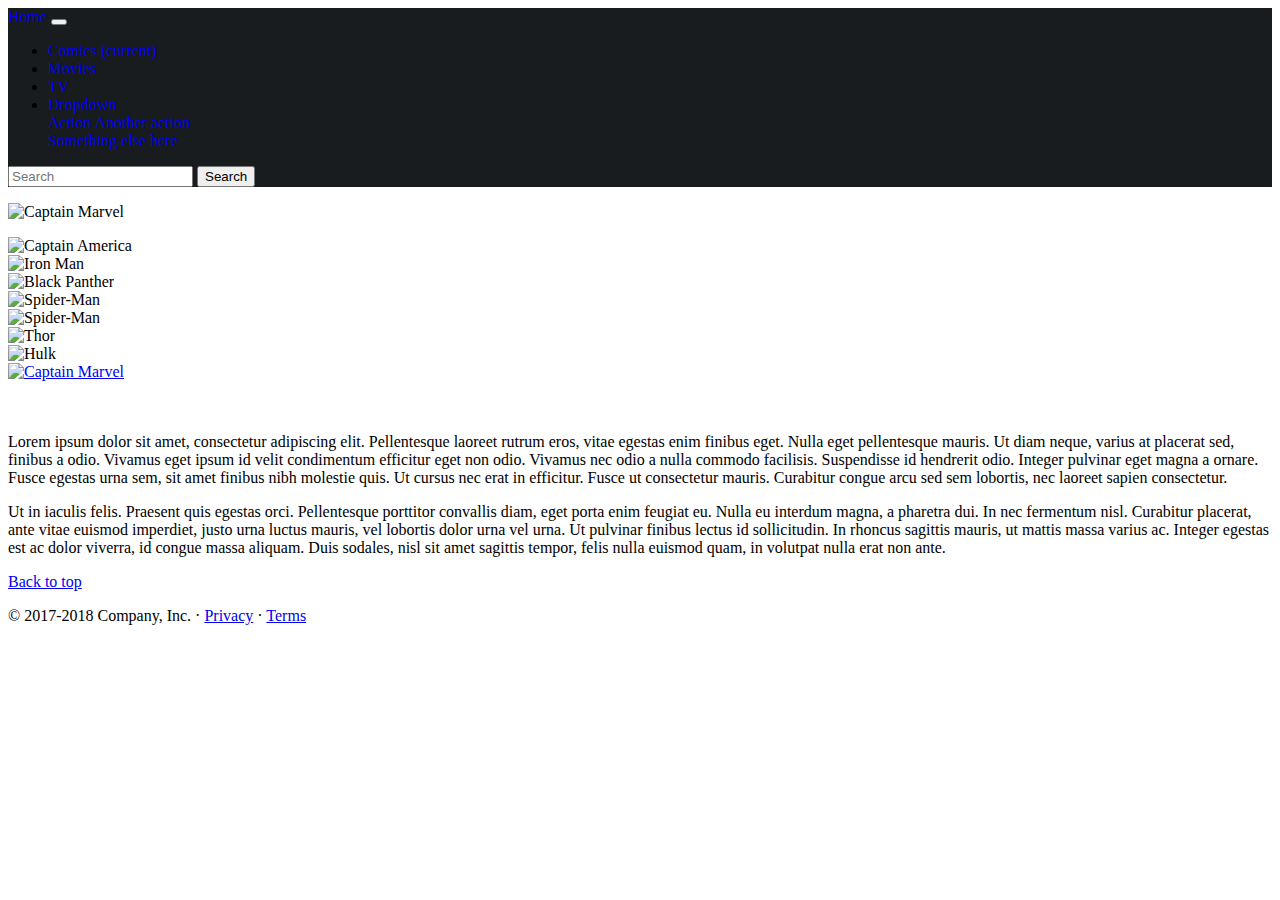
==== index.html @ 4c30fb16 "Update index.html" ====
<!DOCTYPE html>
<html lang="en">
<head>
  <meta charset="UTF-8">
  <meta name="viewport" content="width=device-width, initial-scale=1.0">
  <title>Home</title>
  <link rel="stylesheet" href="https://stackpath.bootstrapcdn.com/bootstrap/4.1.3/css/bootstrap.min.css" integrity="sha384-MCw98/SFnGE8fJT3GXwEOngsV7Zt27NXFoaoApmYm81iuXoPkFOJwJ8ERdknLPMO" crossorigin="anonymous">

  <link rel="stylesheet"
href="/Users/chanellshorter/Documents/Super-Hero-Site/style.css" />




  <link href="https://fonts.googleapis.com/css?family=Open+Sans:300,400,700" rel="stylesheet">


</head>
<body>
<!--NAVIGATION-->

    <nav class="navbar navbar-expand-lg navbar navbar-dark" style="background-color: #181C1F">
        <a class="navbar-brand" href="#">Home</a>
        <button class="navbar-toggler" type="button" data-toggle="collapse" data-target="#navbarSupportedContent" aria-controls="navbarSupportedContent" aria-expanded="false" aria-label="Toggle navigation">
          <span class="navbar-toggler-icon"></span>
        </button>

        <div class="collapse navbar-collapse" id="navbarSupportedContent">
          <ul class="navbar-nav mr-auto">
            <li class="nav-item">
              <a class="nav-link" href="#">Comics <span class="sr-only">(current)</span></a>
            </li>
            <li class="nav-item">
              <a class="nav-link" href="#">Movies</a>
            </li>
            <li class="nav-item">
              <a class="nav-link" href="#">TV</a>
            </li>
            <li class="nav-item dropdown active">
              <a class="nav-link dropdown-toggle" href="#" id="navbarDropdown" role="button" data-toggle="dropdown" aria-haspopup="true" aria-expanded="false">
                Dropdown
              </a>
              <div class="dropdown-menu" aria-labelledby="navbarDropdown">
                <a class="dropdown-item" href="#">Action</a>
                <a class="dropdown-item" href="#">Another action</a>
                <div class="dropdown-divider"></div>
                <a class="dropdown-item" href="#">Something else here</a>
              </div>
            </li>

          </ul>
          <form class="form-inline my-2 my-lg-0">
            <input class="form-control mr-sm-2" type="search" placeholder="Search" aria-label="Search" >
            <button class="btn btn-outline-success my-2 my-sm-0"   type="submit" >Search</button>
          </form>
        </div>
</nav>
<!--END NAVIGATION-->

    <!--HEADER CONTENT-->

      <div class="container">

        <p>

          <img src="https://via.placeholder.com/1280x430.jpgl.jpg" class="img-fluid shadow-sm mb-5 rounded" alt="Captain Marvel">
        </p>

    <!--BODY CONTENT-->
    <div class="container">

      <div class="row">
        <div class="col hovereffect">
          <img class="img-responsive" src="/Users/chanellshorter/Documents/GitHub/Sites/AcedMyNEWTS.github.io/images/character-cards-captain-america.png"  class="img-fluid shadow-sm mb-5 rounded" alt="Captain America">
        </div>
        <div class="col hovereffect">
          <img class="img-responsive" src="/Users/chanellshorter/Documents/GitHub/Sites/AcedMyNEWTS.github.io/images/character-cards-iron-man.png"  class="img-fluid shadow-sm mb-5 rounded" alt="Iron Man">
        </div>
        <div class="col hovereffect">
          <img class="img-responsive" src="
        AcedMyNEWTS.github.io/images/character-cards-black-panther.png"  class="img-fluid shadow-sm mb-5 rounded" alt="Black Panther">
        </div>
        <div class="col hovereffect">
          <img class="img-responsive" src="/Users/chanellshorter/Documents/GitHub/Sites/AcedMyNEWTS.github.io/images/character-cards-spiderman.png"  class="img-fluid shadow-sm mb-5 rounded" alt="Spider-Man" class="figure">
        </div>
      </div>

      <div class="row">
        <div class="col hovereffect">
          <img class="img-responsive" src="/Users/chanellshorter/Documents/GitHub/Sites/AcedMyNEWTS.github.io/images/character-cards-spiderman.png" class="img-fluid shadow-sm mb-5 rounded" alt="Spider-Man" class="figure">
        </div>
        <div class="col hovereffect">
          <img class="img-responsive" src="/Users/chanellshorter/Documents/GitHub/Sites/AcedMyNEWTS.github.io/images/character-cards-Thor.png" class="img-fluid shadow-sm mb-5 rounded" alt="Thor">
        </div>
        <div class="col hovereffect">
          <img class="img-responsive" src="/Users/chanellshorter/Documents/GitHub/Sites/AcedMyNEWTS.github.io/images/character-cards-hulk.png" class="img-fluid shadow-sm mb-5 rounded" alt="Hulk">
        </div>
        <div class="col hovereffect">
        <a href="/Users/chanellshorter/Documents/Super-Hero-Site/captain-marvel.html">
          <img class="img-responsive" src="/Users/chanellshorter/Documents/GitHub/Sites/AcedMyNEWTS.github.io/images/character-cards-cap-marvel.png" class="img-fluid shadow-sm mb-5 rounded" alt="Captain Marvel">
        </a>
        </div>
      </div>



</div>
  <!--END BODY CONTENT-->

<br />
<br />
        <div class="container">
              <p>Lorem ipsum dolor sit amet, consectetur adipiscing elit. Pellentesque laoreet rutrum eros, vitae egestas enim finibus eget. Nulla eget pellentesque mauris. Ut diam neque, varius at placerat sed, finibus a odio. Vivamus eget ipsum id velit condimentum efficitur eget non odio. Vivamus nec odio a nulla commodo facilisis. Suspendisse id hendrerit odio. Integer pulvinar eget magna a ornare. Fusce egestas urna sem, sit amet finibus nibh molestie quis. Ut cursus nec erat in efficitur. Fusce ut consectetur mauris. Curabitur congue arcu sed sem lobortis, nec laoreet sapien consectetur.</p>

<p>Ut in iaculis felis. Praesent quis egestas orci. Pellentesque porttitor convallis diam, eget porta enim feugiat eu. Nulla eu interdum magna, a pharetra dui. In nec fermentum nisl. Curabitur placerat, ante vitae euismod imperdiet, justo urna luctus mauris, vel lobortis dolor urna vel urna. Ut pulvinar finibus lectus id sollicitudin. In rhoncus sagittis mauris, ut mattis massa varius ac. Integer egestas est ac dolor viverra, id congue massa aliquam. Duis sodales, nisl sit amet sagittis tempor, felis nulla euismod quam, in volutpat nulla erat non ante.</p>
        </div>

        <!--FOOTER CONTENT-->
        <footer class="container">
        <p class="float-right"><a href="#">Back to top</a></p>
        <p>&copy; 2017-2018 Company, Inc. &middot; <a href="#">Privacy</a> &middot; <a href="#">Terms</a></p>
      </footer>
      <!--END FOOTER CONTENT-->
          <script src="https://code.jquery.com/jquery-3.3.1.slim.min.js" integrity="sha384-q8i/X+965DzO0rT7abK41JStQIAqVgRVzpbzo5smXKp4YfRvH+8abtTE1Pi6jizo" crossorigin="anonymous"></script>
          <script src="https://cdnjs.cloudflare.com/ajax/libs/popper.js/1.14.3/umd/popper.min.js" integrity="sha384-ZMP7rVo3mIykV+2+9J3UJ46jBk0WLaUAdn689aCwoqbBJiSnjAK/l8WvCWPIPm49" crossorigin="anonymous"></script>
          <script src="https://stackpath.bootstrapcdn.com/bootstrap/4.1.3/js/bootstrap.min.js" integrity="sha384-ChfqqxuZUCnJSK3+MXmPNIyE6ZbWh2IMqE241rYiqJxyMiZ6OW/JmZQ5stwEULTy" crossorigin="anonymous"></script>
</div>
</body>
</html>
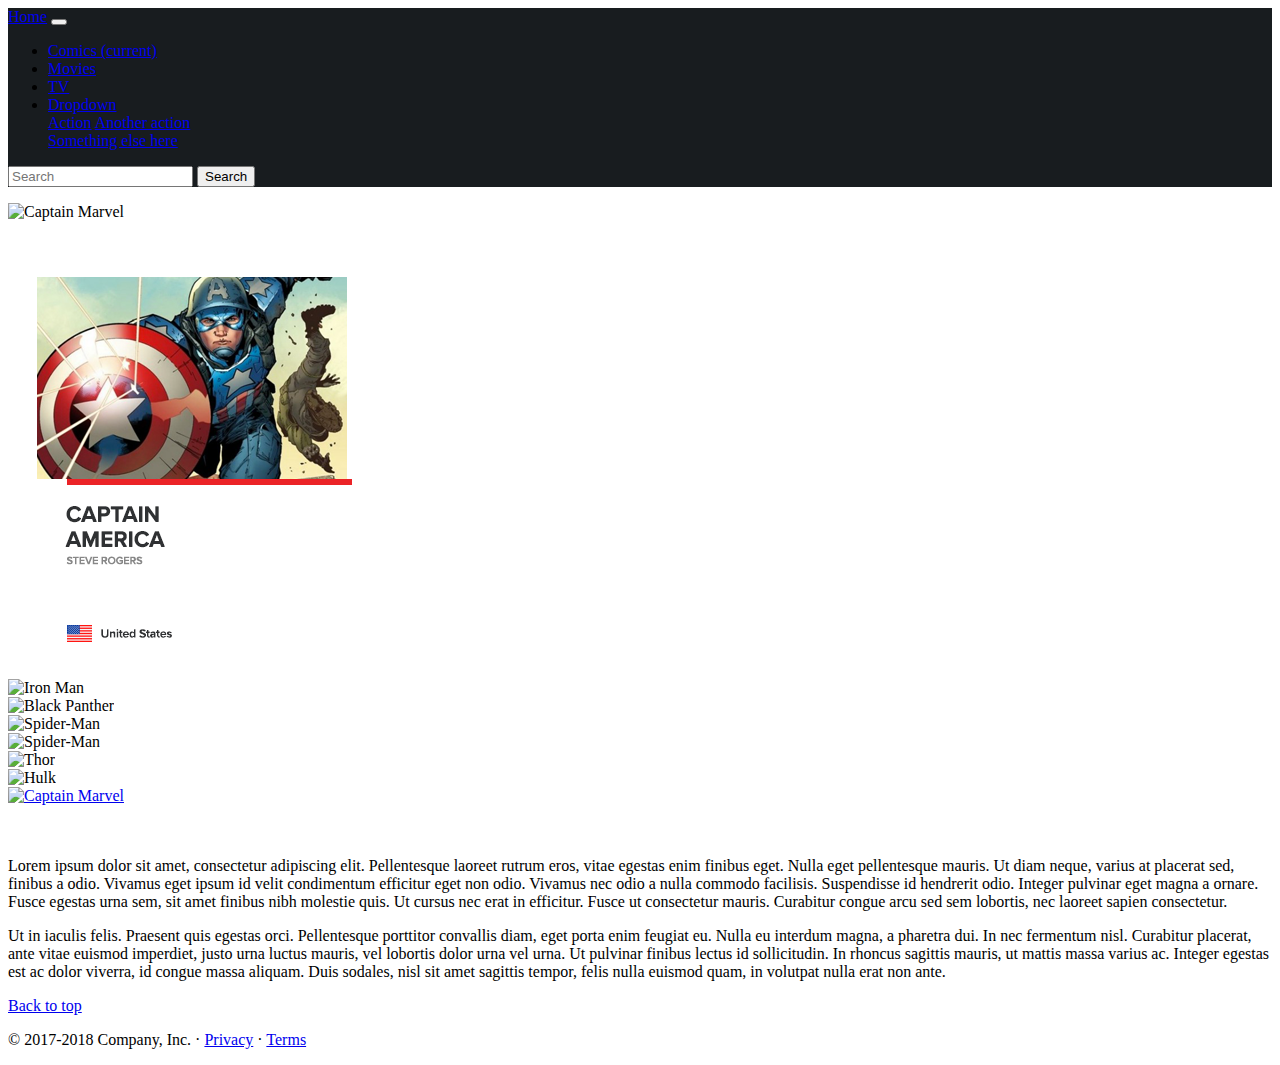
==== commit e29b5371: "Update index.html" ====
--- a/index.html
+++ b/index.html
@@ -71,33 +71,33 @@
 
       <div class="row">
         <div class="col hovereffect">
-          <img class="img-responsive" src="/Users/chanellshorter/Documents/GitHub/Sites/AcedMyNEWTS.github.io/images/character-cards-captain-america.png"  class="img-fluid shadow-sm mb-5 rounded" alt="Captain America">
+          <img class="img-responsive" src="  https://acedmynewts.github.io/images/character-cards-captain-america.png"  class="img-fluid shadow-sm mb-5 rounded" alt="Captain America">
         </div>
         <div class="col hovereffect">
-          <img class="img-responsive" src="/Users/chanellshorter/Documents/GitHub/Sites/AcedMyNEWTS.github.io/images/character-cards-iron-man.png"  class="img-fluid shadow-sm mb-5 rounded" alt="Iron Man">
+          <img class="img-responsive" src="  https://github.com/AcedMyNEWTS/AcedMyNEWTS.github.io/blob/master/images/character-cards-iron-man.png"  class="img-fluid shadow-sm mb-5 rounded" alt="Iron Man">
         </div>
         <div class="col hovereffect">
           <img class="img-responsive" src="
-        AcedMyNEWTS.github.io/images/character-cards-black-panther.png"  class="img-fluid shadow-sm mb-5 rounded" alt="Black Panther">
+        https://github.com/AcedMyNEWTS/AcedMyNEWTS.github.io/blob/master/images/character-cards-black-panther.png"  class="img-fluid shadow-sm mb-5 rounded" alt="Black Panther">
         </div>
         <div class="col hovereffect">
-          <img class="img-responsive" src="/Users/chanellshorter/Documents/GitHub/Sites/AcedMyNEWTS.github.io/images/character-cards-spiderman.png"  class="img-fluid shadow-sm mb-5 rounded" alt="Spider-Man" class="figure">
+          <img class="img-responsive" src="  https://github.com/AcedMyNEWTS/AcedMyNEWTS.github.io/blob/master/images/character-cards-spiderman.png"  class="img-fluid shadow-sm mb-5 rounded" alt="Spider-Man" class="figure">
         </div>
       </div>
 
       <div class="row">
         <div class="col hovereffect">
-          <img class="img-responsive" src="/Users/chanellshorter/Documents/GitHub/Sites/AcedMyNEWTS.github.io/images/character-cards-spiderman.png" class="img-fluid shadow-sm mb-5 rounded" alt="Spider-Man" class="figure">
+          <img class="img-responsive" src="  https://github.com/AcedMyNEWTS/AcedMyNEWTS.github.io/blob/master/images/character-cards-spiderman.png" class="img-fluid shadow-sm mb-5 rounded" alt="Spider-Man" class="figure">
         </div>
         <div class="col hovereffect">
-          <img class="img-responsive" src="/Users/chanellshorter/Documents/GitHub/Sites/AcedMyNEWTS.github.io/images/character-cards-Thor.png" class="img-fluid shadow-sm mb-5 rounded" alt="Thor">
+          <img class="img-responsive" src="  https://github.com/AcedMyNEWTS/AcedMyNEWTS.github.io/blob/master/images/character-cards-Thor.png" class="img-fluid shadow-sm mb-5 rounded" alt="Thor">
         </div>
         <div class="col hovereffect">
-          <img class="img-responsive" src="/Users/chanellshorter/Documents/GitHub/Sites/AcedMyNEWTS.github.io/images/character-cards-hulk.png" class="img-fluid shadow-sm mb-5 rounded" alt="Hulk">
+          <img class="img-responsive" src="  https://github.com/AcedMyNEWTS/AcedMyNEWTS.github.io/blob/master/images/character-cards-hulk.png" class="img-fluid shadow-sm mb-5 rounded" alt="Hulk">
         </div>
         <div class="col hovereffect">
-        <a href="/Users/chanellshorter/Documents/Super-Hero-Site/captain-marvel.html">
-          <img class="img-responsive" src="/Users/chanellshorter/Documents/GitHub/Sites/AcedMyNEWTS.github.io/images/character-cards-cap-marvel.png" class="img-fluid shadow-sm mb-5 rounded" alt="Captain Marvel">
+        <a href="/https://acedmynewts.github.io/captain-marvel.html">
+          <img class="img-responsive" src="  https://github.com/AcedMyNEWTS/AcedMyNEWTS.github.io/blob/master/images/character-cards-cap-marvel.png" class="img-fluid shadow-sm mb-5 rounded" alt="Captain Marvel">
         </a>
         </div>
       </div>
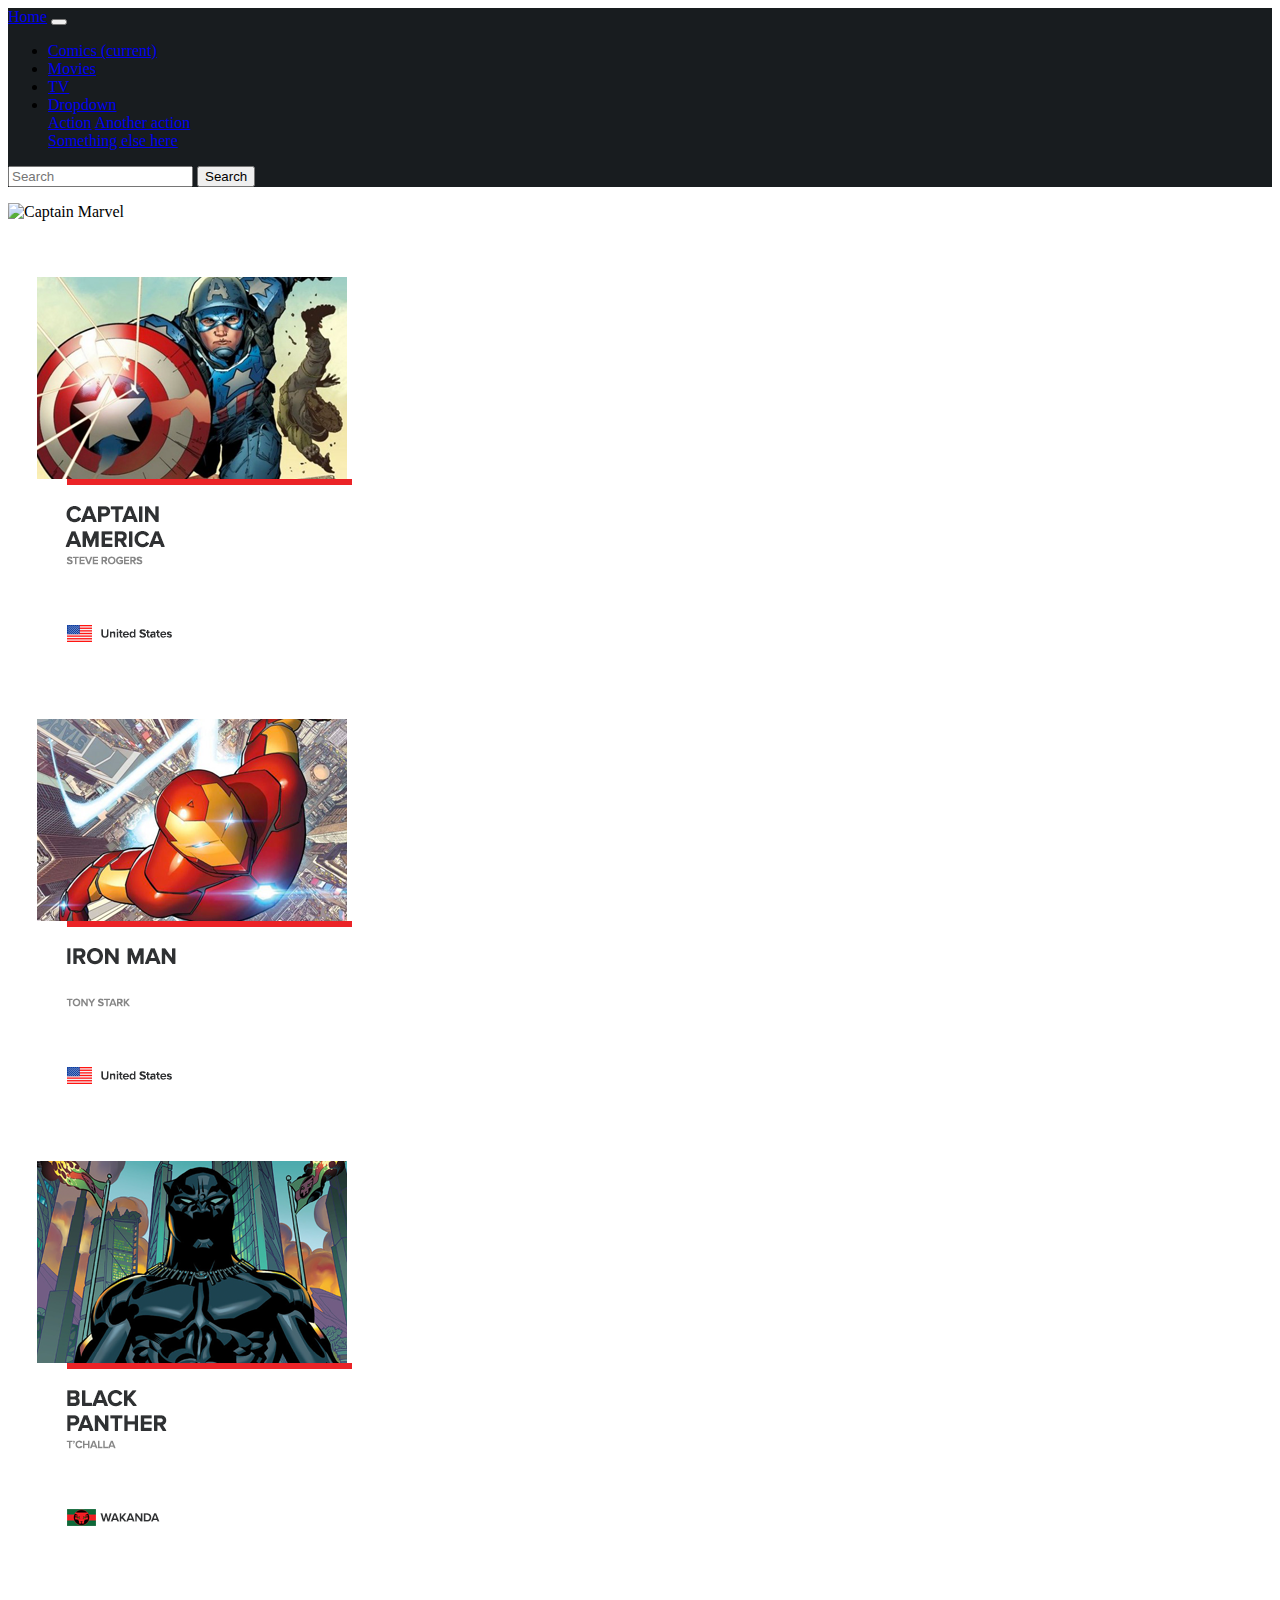
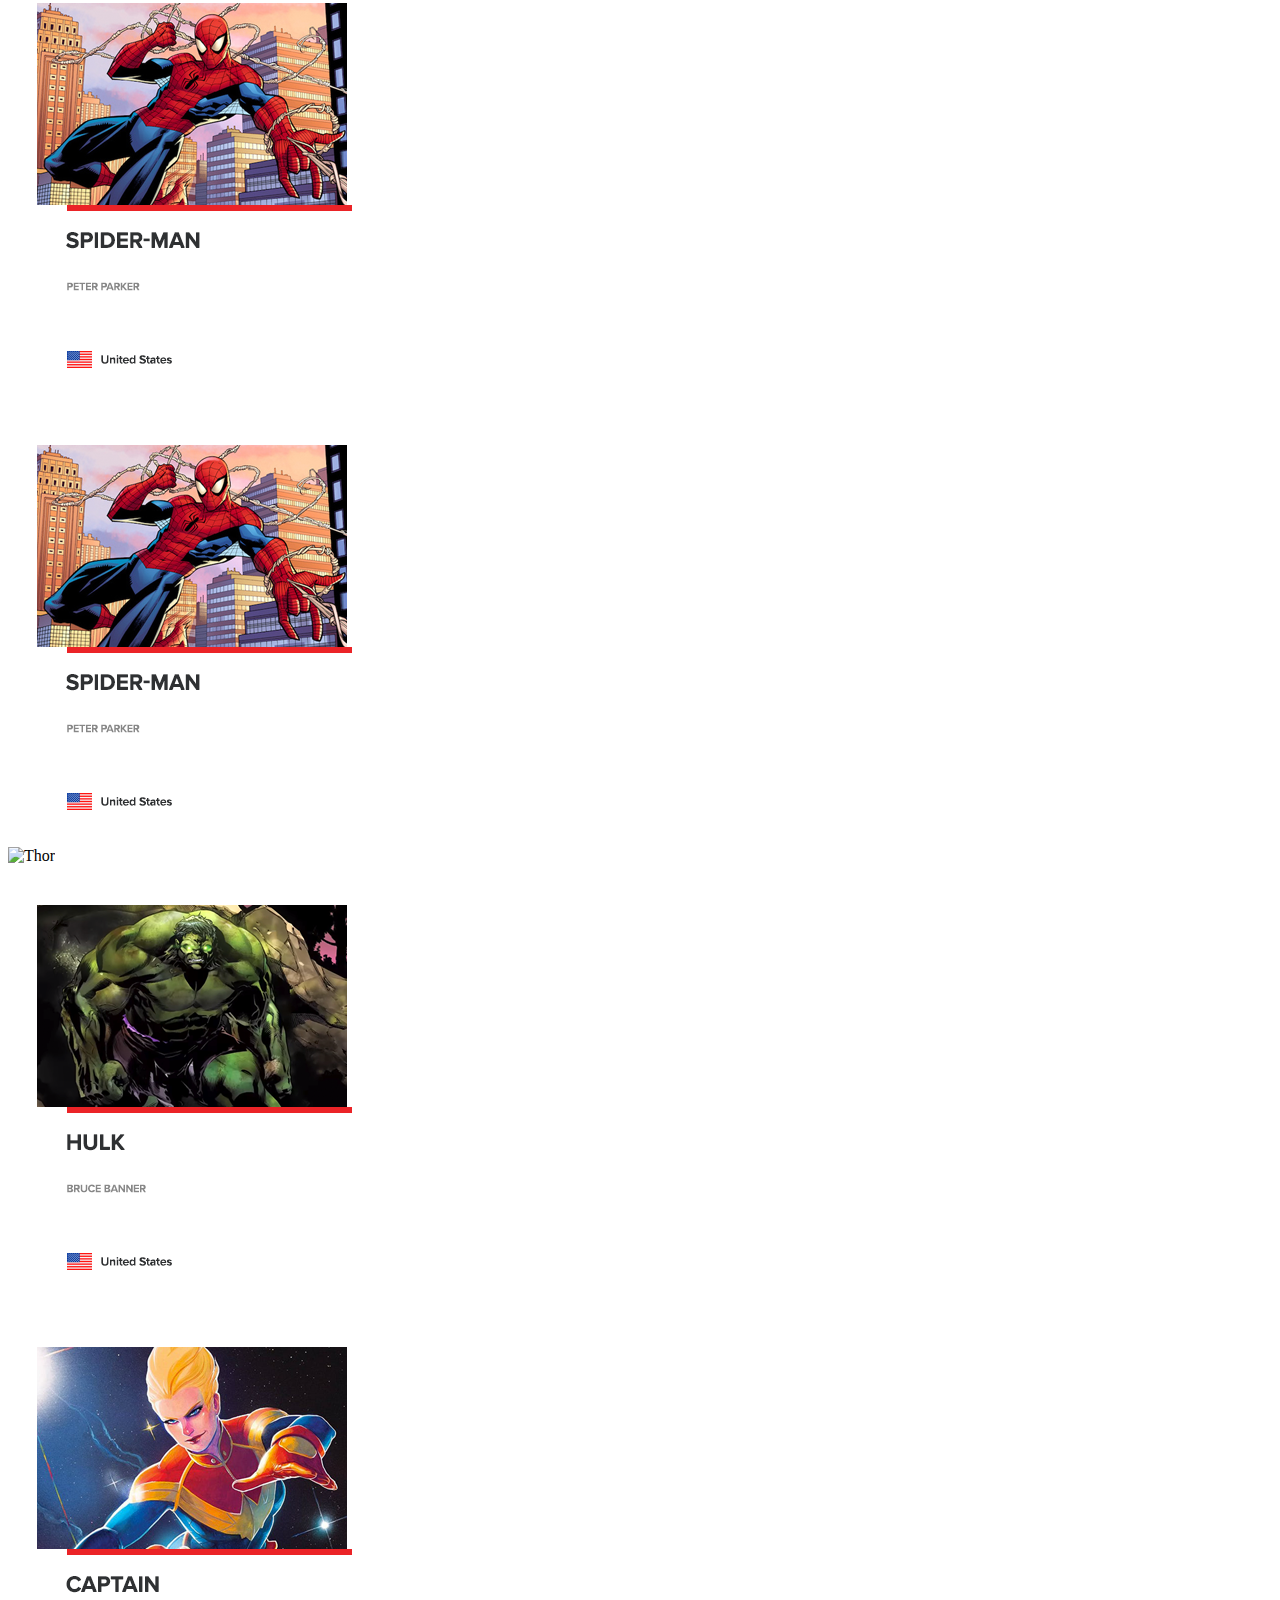
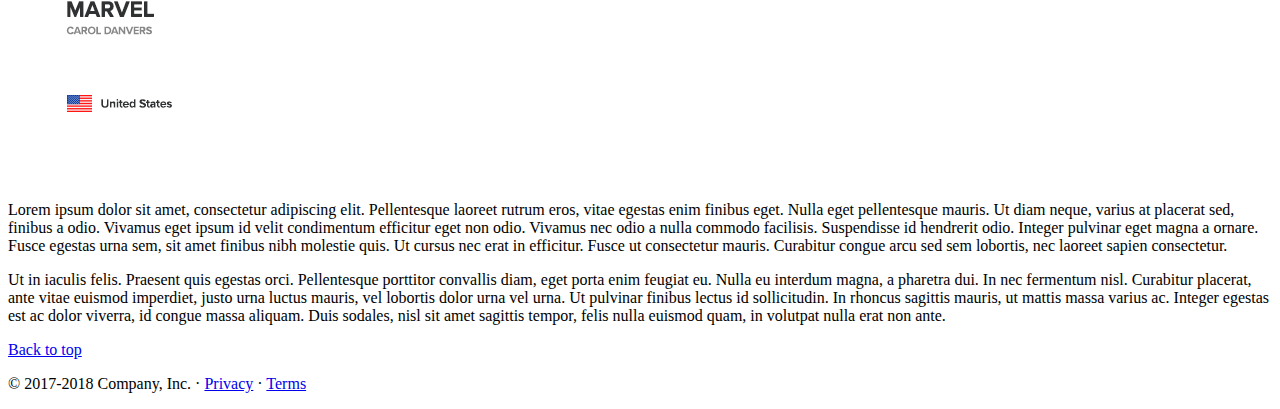
==== commit 0e5f3dc0: "Update index.html" ====
--- a/index.html
+++ b/index.html
@@ -74,30 +74,30 @@
           <img class="img-responsive" src="  https://acedmynewts.github.io/images/character-cards-captain-america.png"  class="img-fluid shadow-sm mb-5 rounded" alt="Captain America">
         </div>
         <div class="col hovereffect">
-          <img class="img-responsive" src="  https://github.com/AcedMyNEWTS/AcedMyNEWTS.github.io/blob/master/images/character-cards-iron-man.png"  class="img-fluid shadow-sm mb-5 rounded" alt="Iron Man">
+          <img class="img-responsive" src="  https://acedmynewts.github.io/images/character-cards-iron-man.png"  class="img-fluid shadow-sm mb-5 rounded" alt="Iron Man">
         </div>
         <div class="col hovereffect">
           <img class="img-responsive" src="
-        https://github.com/AcedMyNEWTS/AcedMyNEWTS.github.io/blob/master/images/character-cards-black-panther.png"  class="img-fluid shadow-sm mb-5 rounded" alt="Black Panther">
+        https://acedmynewts.github.io/images/character-cards-black-panther.png"  class="img-fluid shadow-sm mb-5 rounded" alt="Black Panther">
         </div>
         <div class="col hovereffect">
-          <img class="img-responsive" src="  https://github.com/AcedMyNEWTS/AcedMyNEWTS.github.io/blob/master/images/character-cards-spiderman.png"  class="img-fluid shadow-sm mb-5 rounded" alt="Spider-Man" class="figure">
+          <img class="img-responsive" src="  https://acedmynewts.github.io/images/character-cards-spiderman.png"  class="img-fluid shadow-sm mb-5 rounded" alt="Spider-Man" class="figure">
         </div>
       </div>
 
       <div class="row">
         <div class="col hovereffect">
-          <img class="img-responsive" src="  https://github.com/AcedMyNEWTS/AcedMyNEWTS.github.io/blob/master/images/character-cards-spiderman.png" class="img-fluid shadow-sm mb-5 rounded" alt="Spider-Man" class="figure">
+          <img class="img-responsive" src="  https://acedmynewts.github.io/images/character-cards-spiderman.png" class="img-fluid shadow-sm mb-5 rounded" alt="Spider-Man" class="figure">
         </div>
         <div class="col hovereffect">
-          <img class="img-responsive" src="  https://github.com/AcedMyNEWTS/AcedMyNEWTS.github.io/blob/master/images/character-cards-Thor.png" class="img-fluid shadow-sm mb-5 rounded" alt="Thor">
+          <img class="img-responsive" src="  https://acedmynewts.github.io/images/character-cards-Thor.png" class="img-fluid shadow-sm mb-5 rounded" alt="Thor">
         </div>
         <div class="col hovereffect">
-          <img class="img-responsive" src="  https://github.com/AcedMyNEWTS/AcedMyNEWTS.github.io/blob/master/images/character-cards-hulk.png" class="img-fluid shadow-sm mb-5 rounded" alt="Hulk">
+          <img class="img-responsive" src="  https://acedmynewts.github.io/images/character-cards-hulk.png" class="img-fluid shadow-sm mb-5 rounded" alt="Hulk">
         </div>
         <div class="col hovereffect">
         <a href="/https://acedmynewts.github.io/captain-marvel.html">
-          <img class="img-responsive" src="  https://github.com/AcedMyNEWTS/AcedMyNEWTS.github.io/blob/master/images/character-cards-cap-marvel.png" class="img-fluid shadow-sm mb-5 rounded" alt="Captain Marvel">
+          <img class="img-responsive" src="  https://acedmynewts.github.io/images/character-cards-cap-marvel.png" class="img-fluid shadow-sm mb-5 rounded" alt="Captain Marvel">
         </a>
         </div>
       </div>
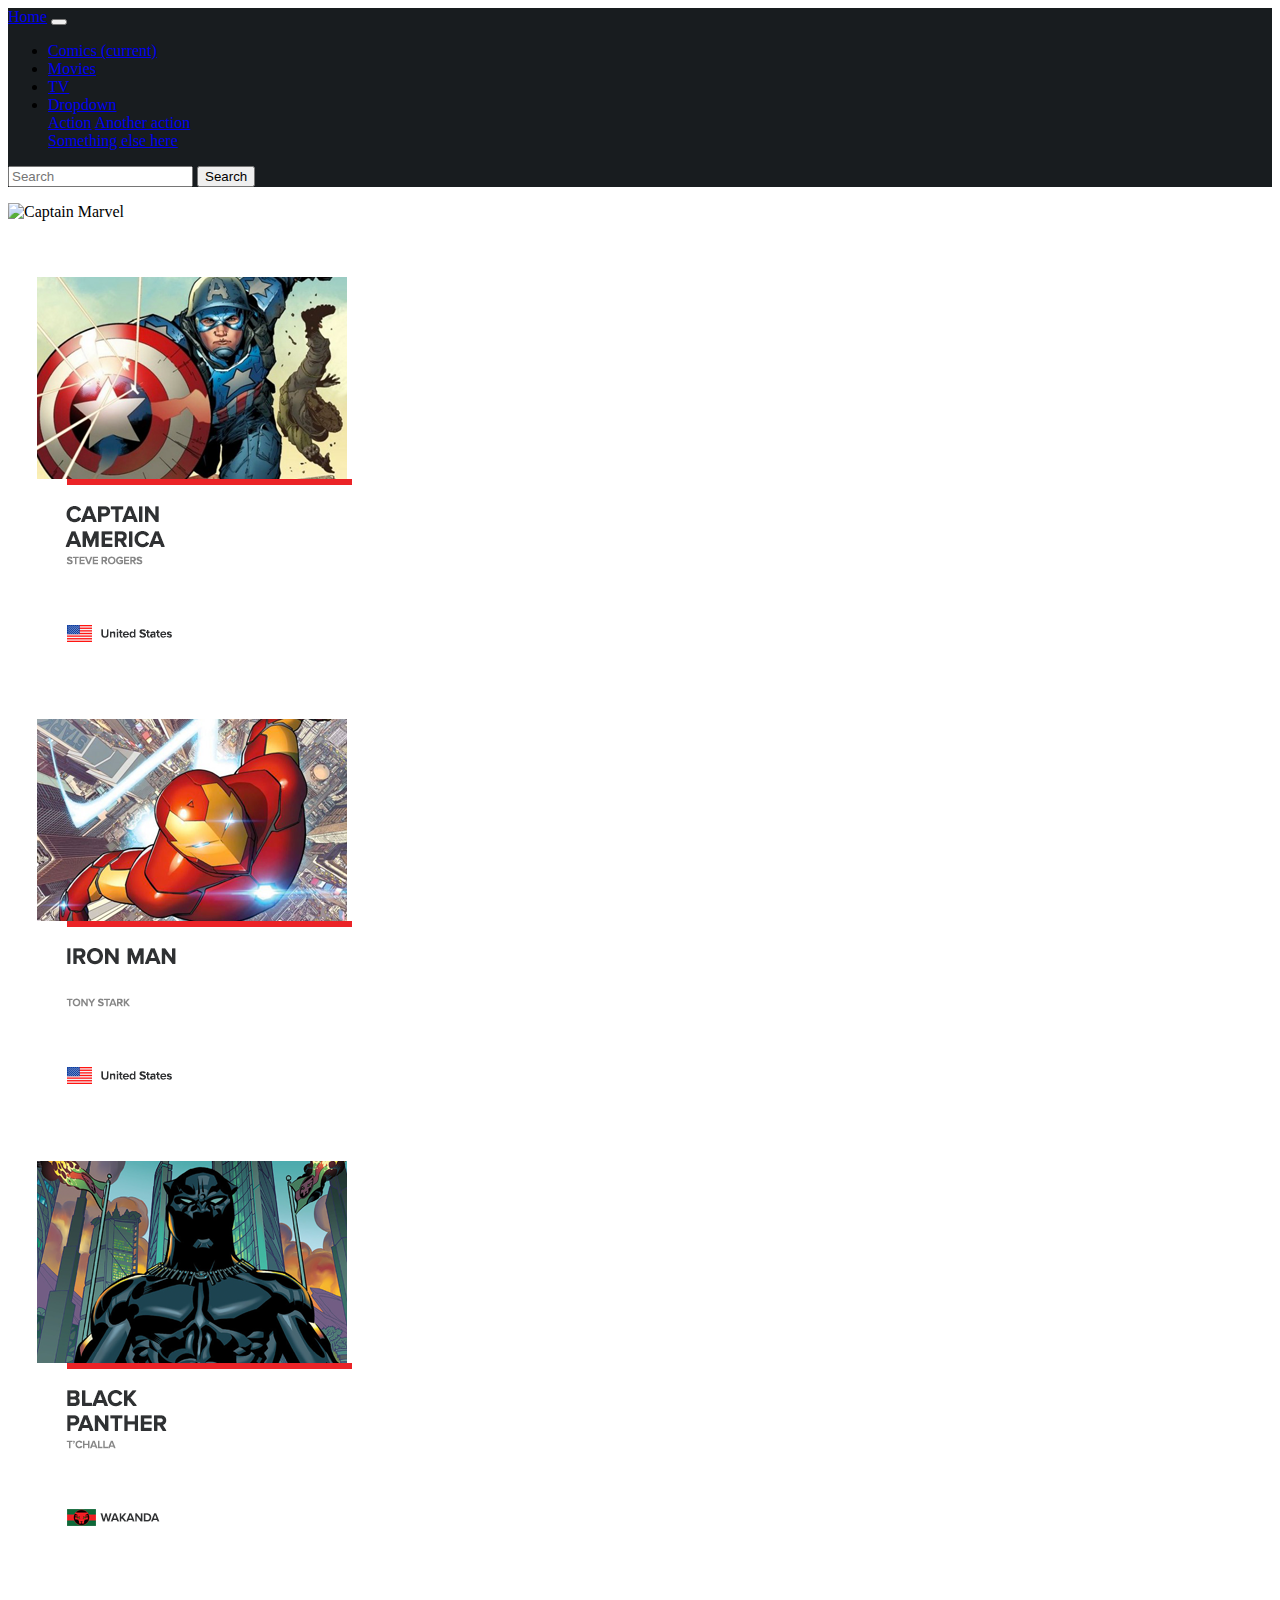
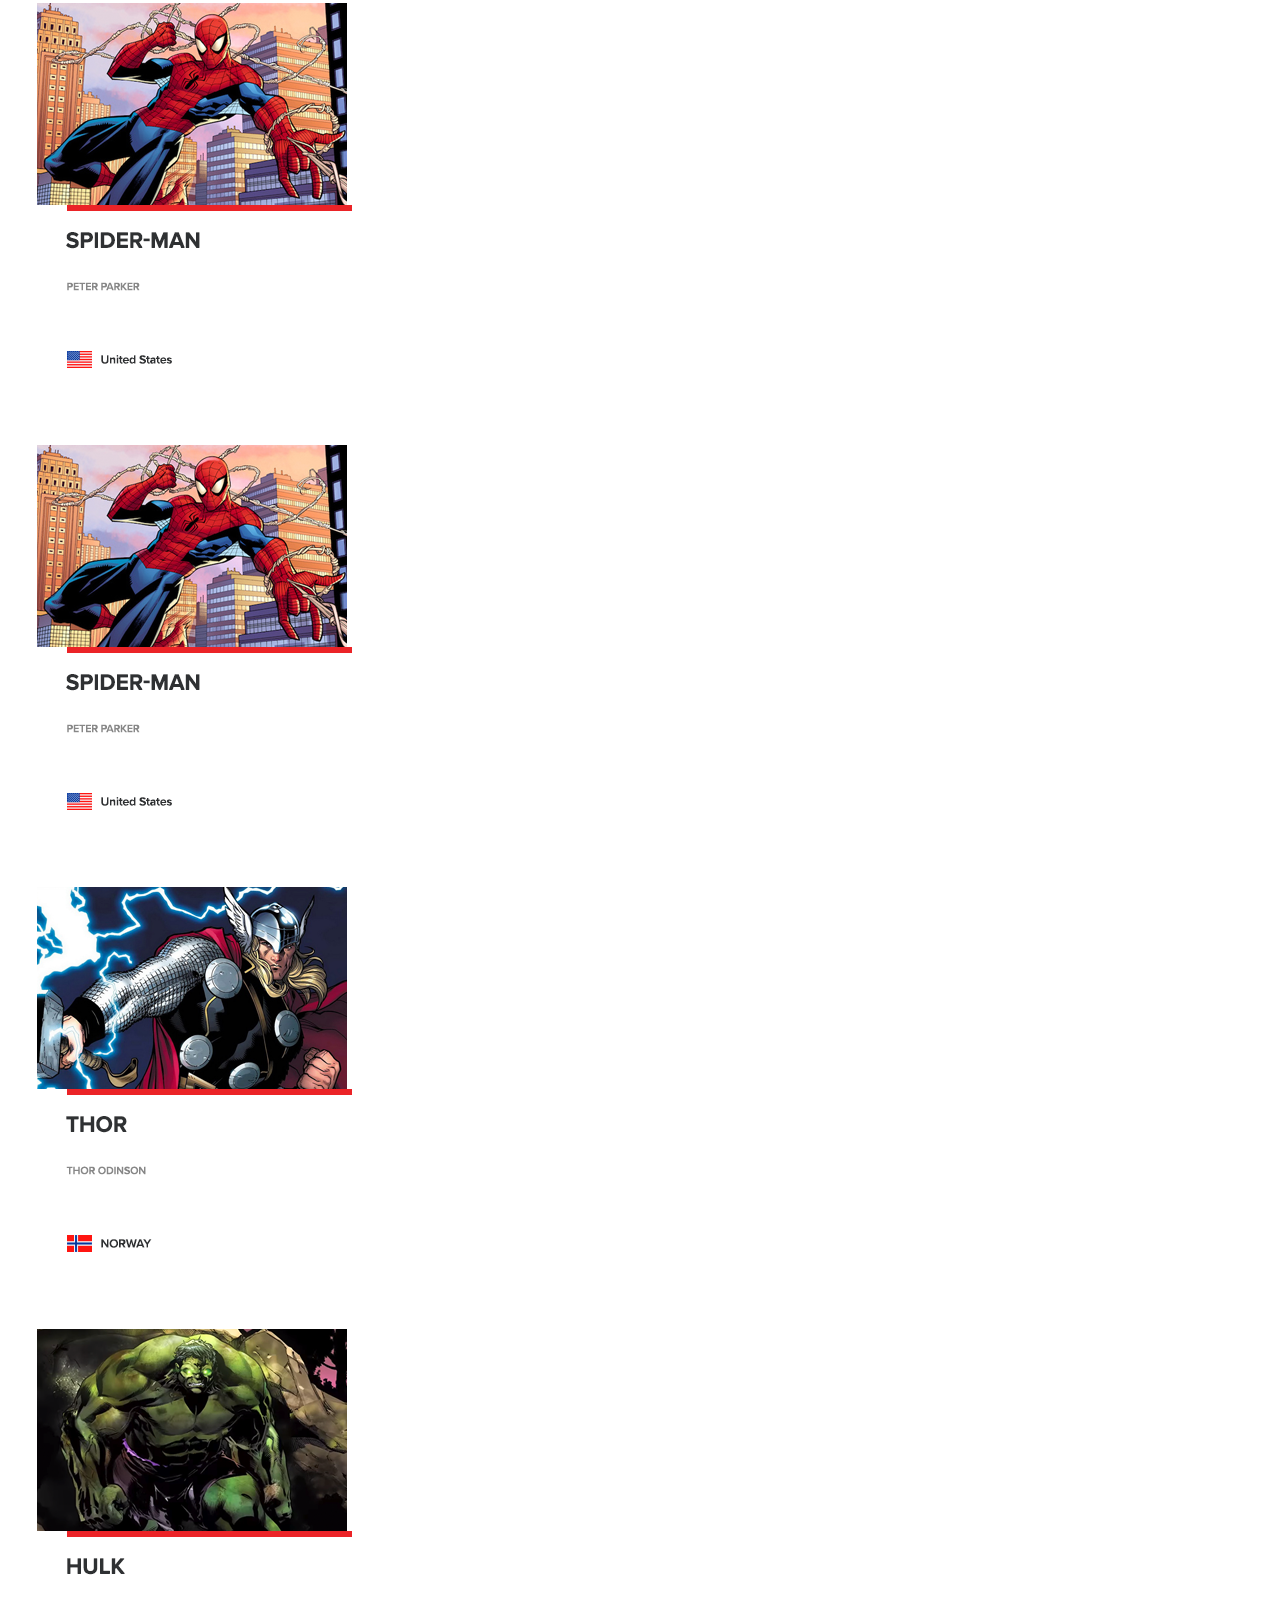
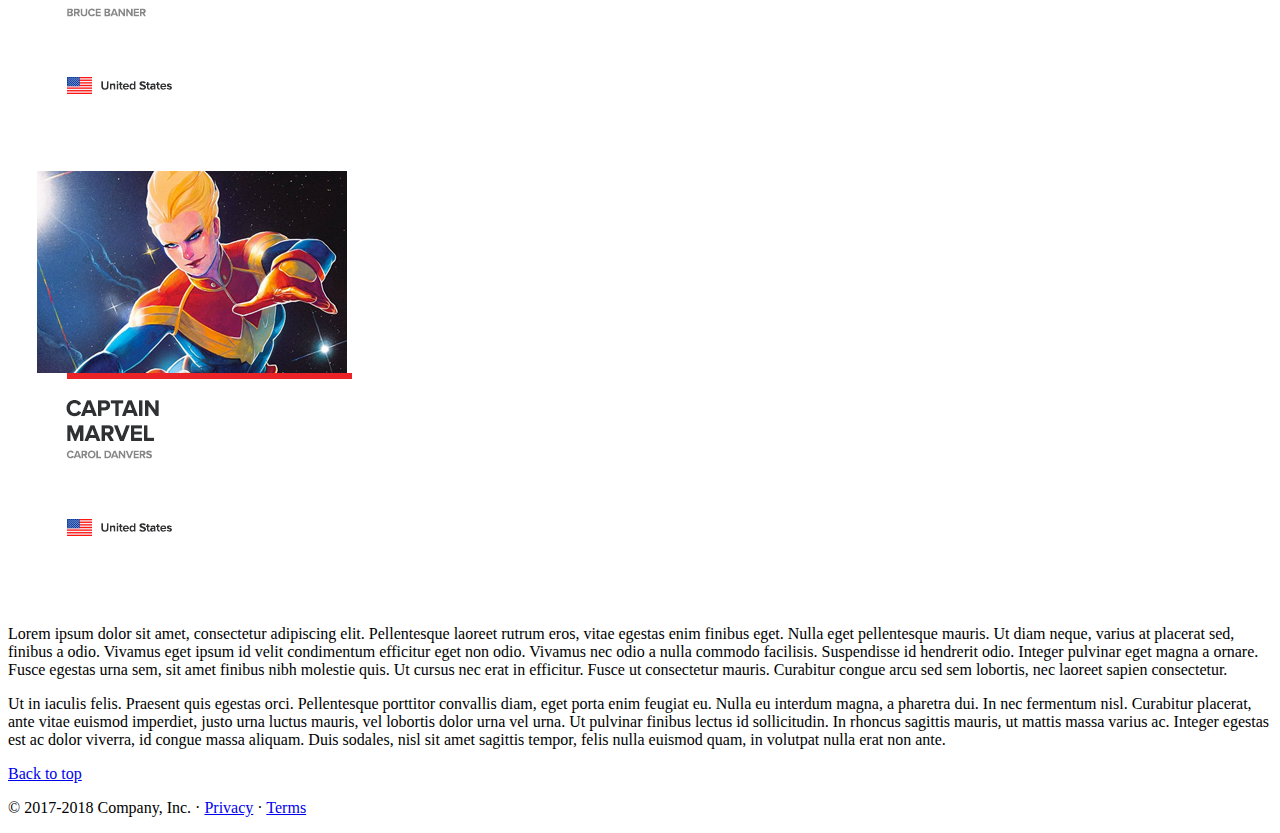
==== commit c0779979: "image update (again)" ====
--- a/index.html
+++ b/index.html
@@ -90,7 +90,7 @@
           <img class="img-responsive" src="  https://acedmynewts.github.io/images/character-cards-spiderman.png" class="img-fluid shadow-sm mb-5 rounded" alt="Spider-Man" class="figure">
         </div>
         <div class="col hovereffect">
-          <img class="img-responsive" src="  https://acedmynewts.github.io/images/character-cards-Thor.png" class="img-fluid shadow-sm mb-5 rounded" alt="Thor">
+          <img class="img-responsive" src="  https://acedmynewts.github.io/images/character-cards-thor.png" class="img-fluid shadow-sm mb-5 rounded" alt="Thor">
         </div>
         <div class="col hovereffect">
           <img class="img-responsive" src="  https://acedmynewts.github.io/images/character-cards-hulk.png" class="img-fluid shadow-sm mb-5 rounded" alt="Hulk">
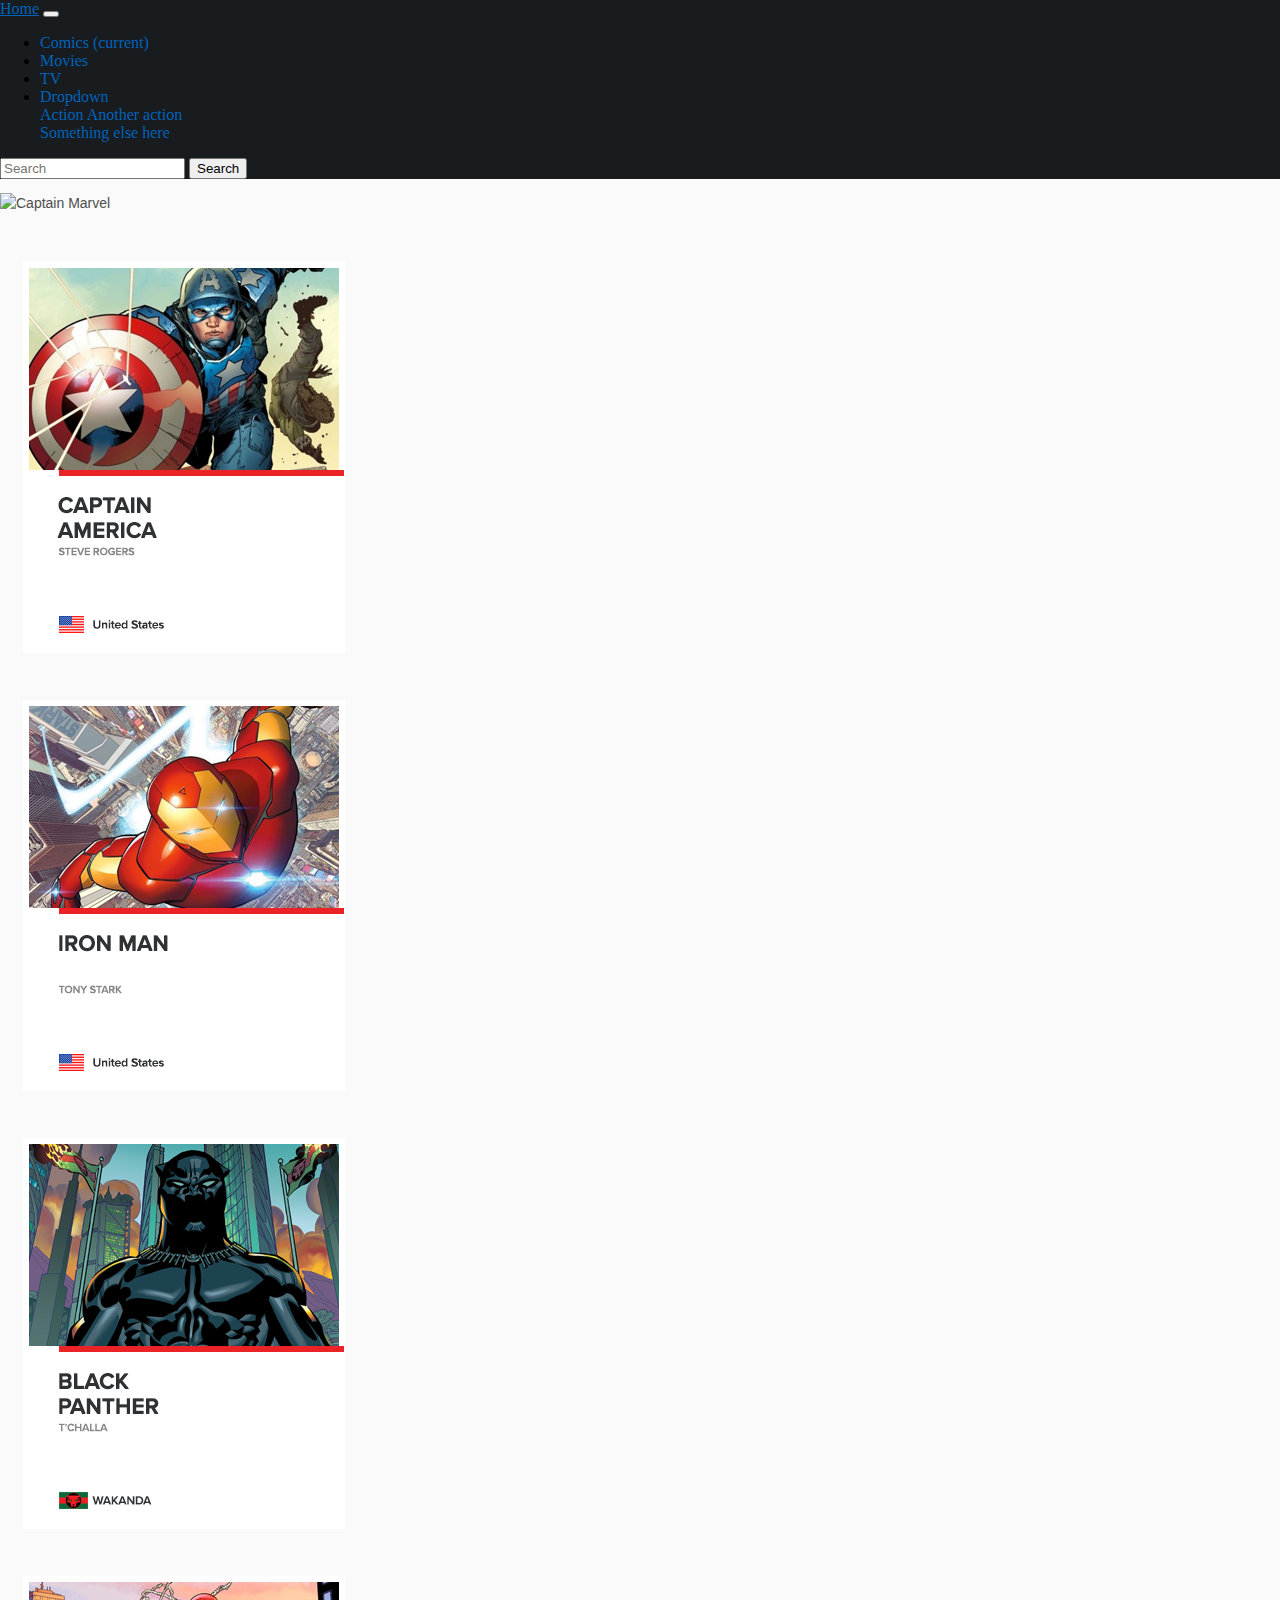
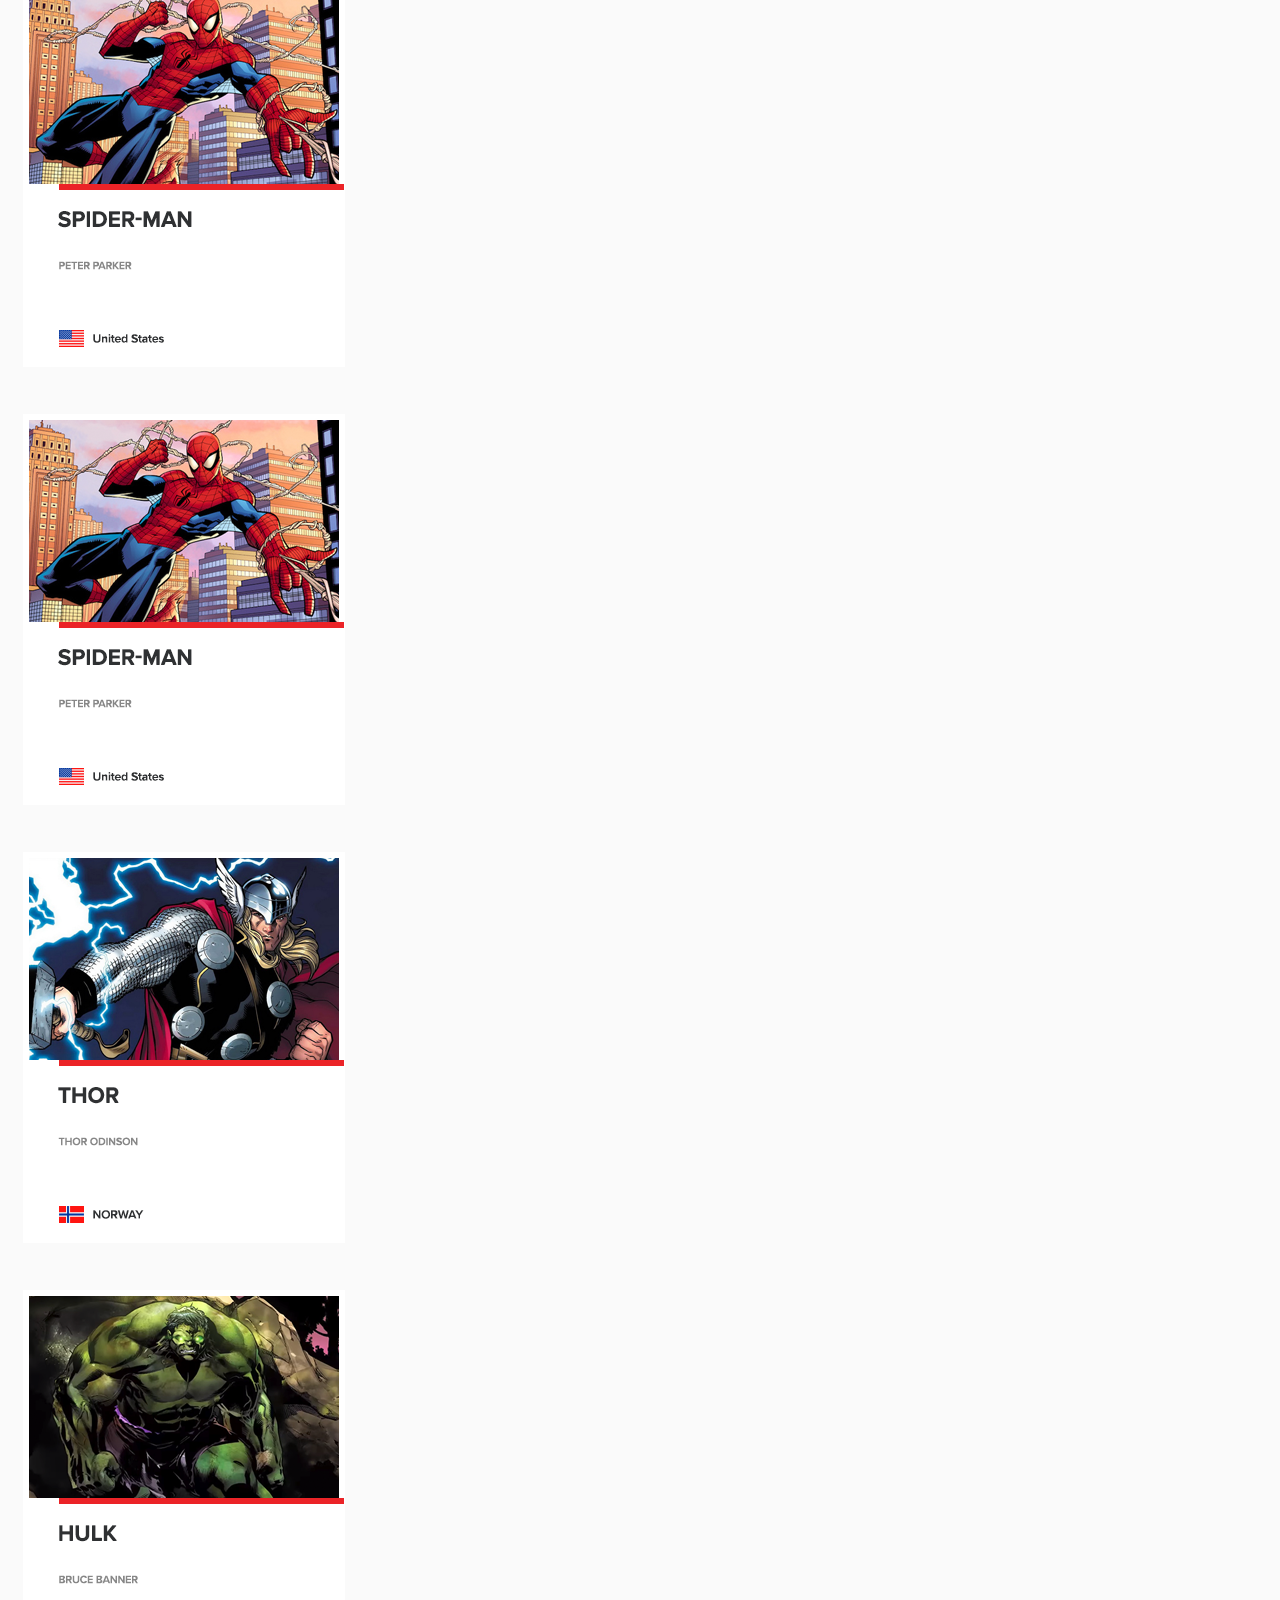
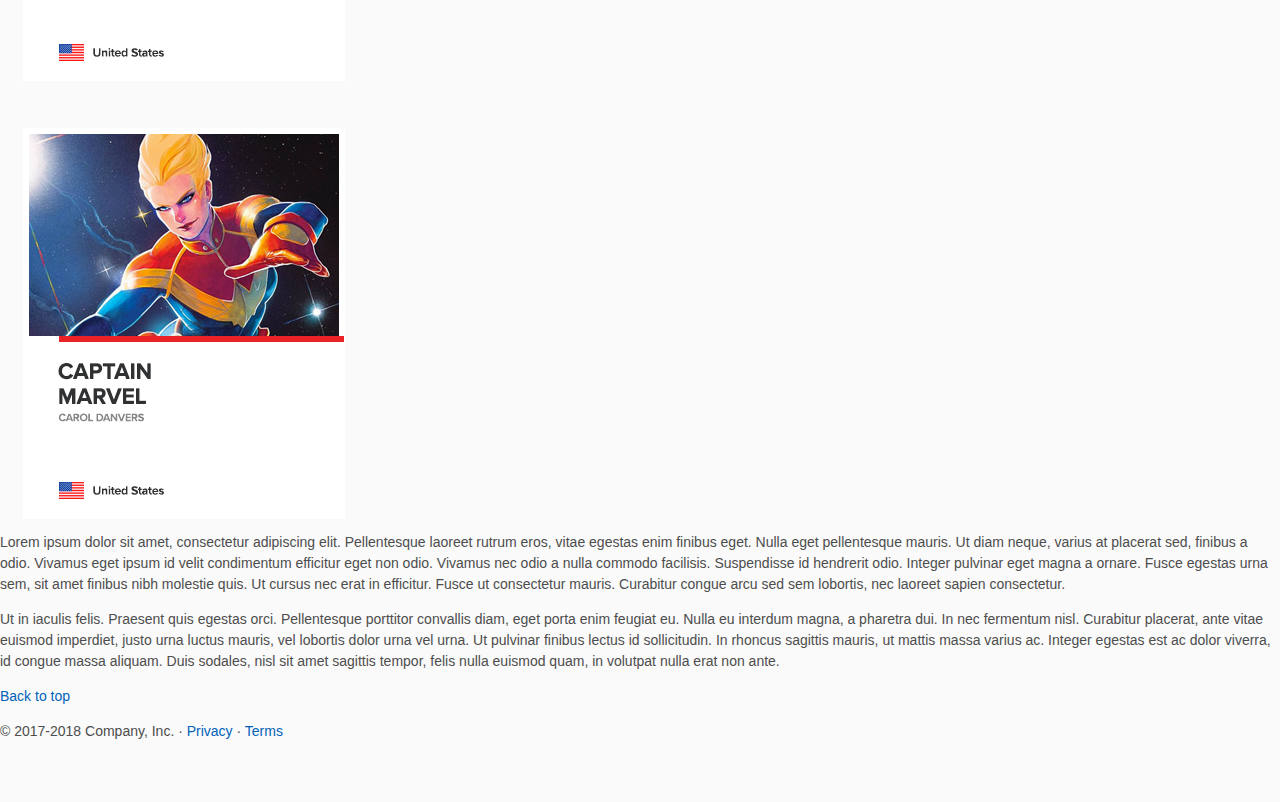
==== commit 58bcb101: "Update index.html" ====
--- a/index.html
+++ b/index.html
@@ -7,7 +7,7 @@
   <link rel="stylesheet" href="https://stackpath.bootstrapcdn.com/bootstrap/4.1.3/css/bootstrap.min.css" integrity="sha384-MCw98/SFnGE8fJT3GXwEOngsV7Zt27NXFoaoApmYm81iuXoPkFOJwJ8ERdknLPMO" crossorigin="anonymous">
 
   <link rel="stylesheet"
-href="/Users/chanellshorter/Documents/Super-Hero-Site/style.css" />
+href="https://acedmynewts.github.io/style.css" />
 
 
 
